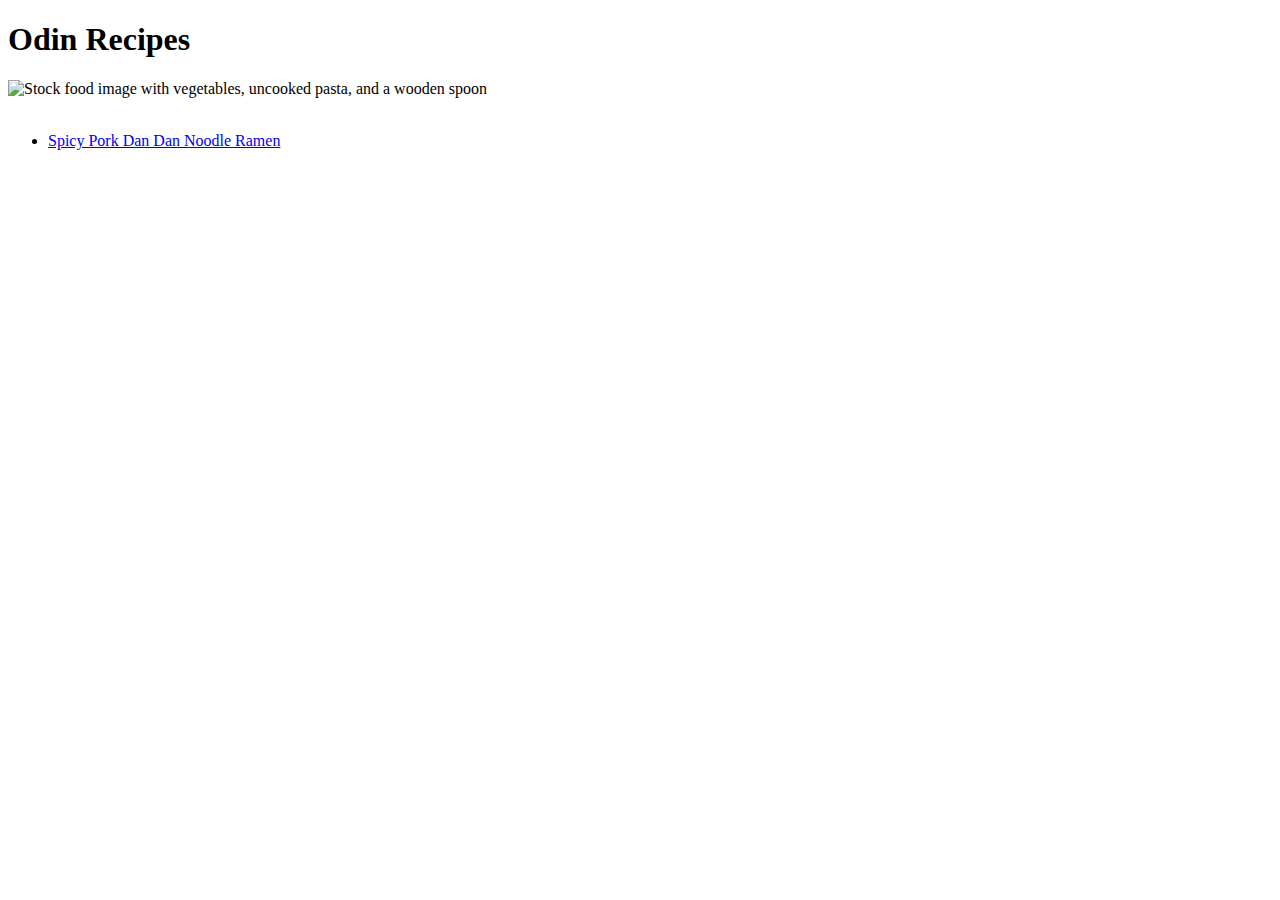
==== index.html @ 6f9c5111 "Add index.html" ====
<!doctype html>

<html lang="en">
  <head>
    <meta charset="UTF-8">
    <title>Odin Recipes</title>
  </head>
  <body>
    <h1>Odin Recipes</h1>
    <img src="./images/general-foods.jpg" alt="Stock food image with
    vegetables, uncooked pasta, and a wooden spoon" height="35%" width="35%"> 
    <br /><br />
    <ul>
      <li><a href="./recipes/spicyporkdandan.html">Spicy Pork Dan Dan Noodle
	  Ramen</a>
    </ul> 
  </body>
</html>
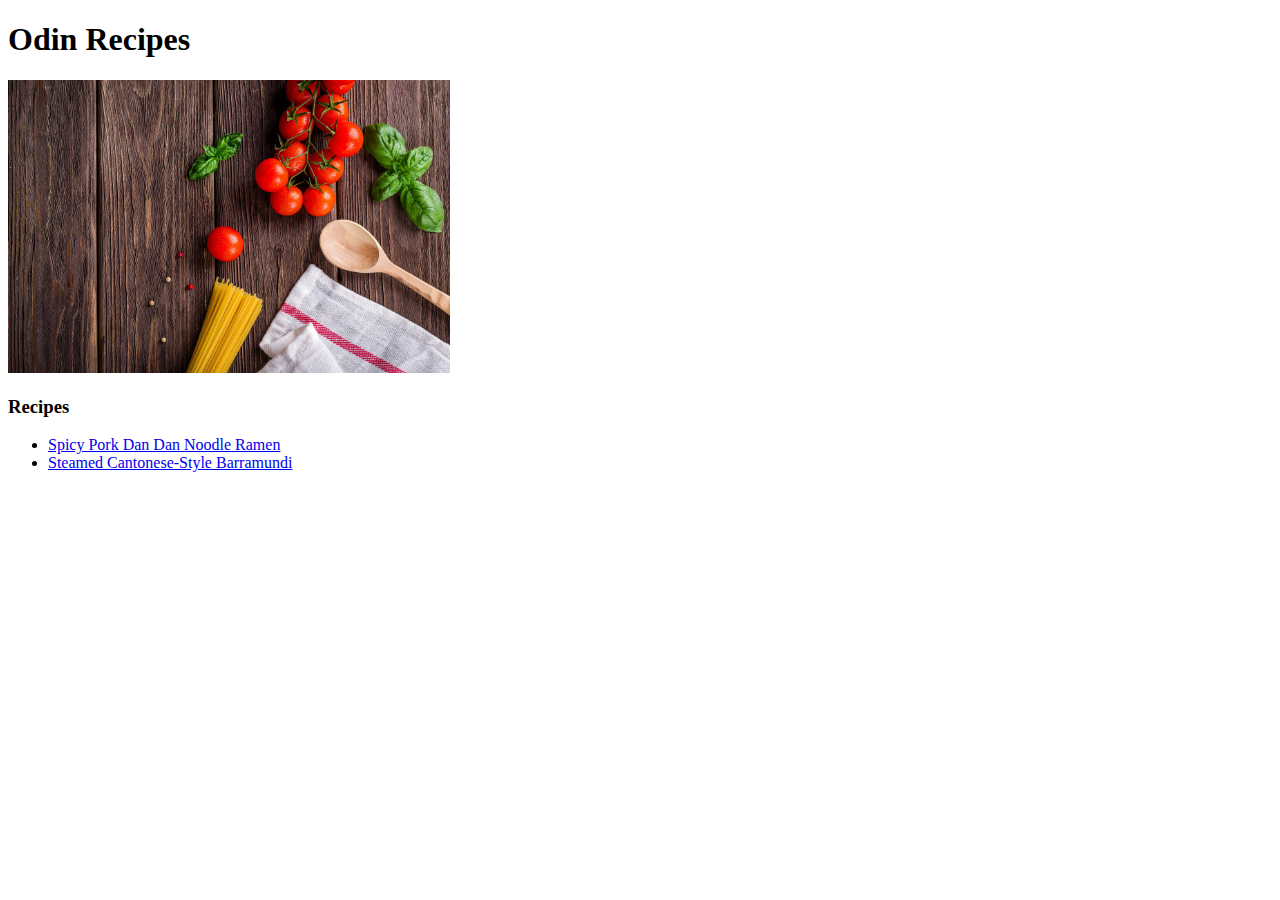
==== commit e3d7183e: "Add second recipe - steamed Cantonese-style barramundi" ====
--- a/index.html
+++ b/index.html
@@ -7,12 +7,14 @@
   </head>
   <body>
     <h1>Odin Recipes</h1>
-    <img src="./images/general-foods.jpg" alt="Stock food image with
-    vegetables, uncooked pasta, and a wooden spoon" height="35%" width="35%"> 
-    <br /><br />
+    <img src="./images/general-foods.jpg" alt="Stock food image with vegetables, uncooked pasta, and a wooden spoon" height="35%" width="35%"> 
+    <br />
+    <h3>Recipes</h3>
     <ul>
       <li><a href="./recipes/spicyporkdandan.html">Spicy Pork Dan Dan Noodle
 	  Ramen</a>
-    </ul> 
+      <li><a href="./recipes/cantonesebarramundi.html">Steamed Cantonese-Style
+	  Barramundi</a>
+    </ul>
   </body>
 </html>
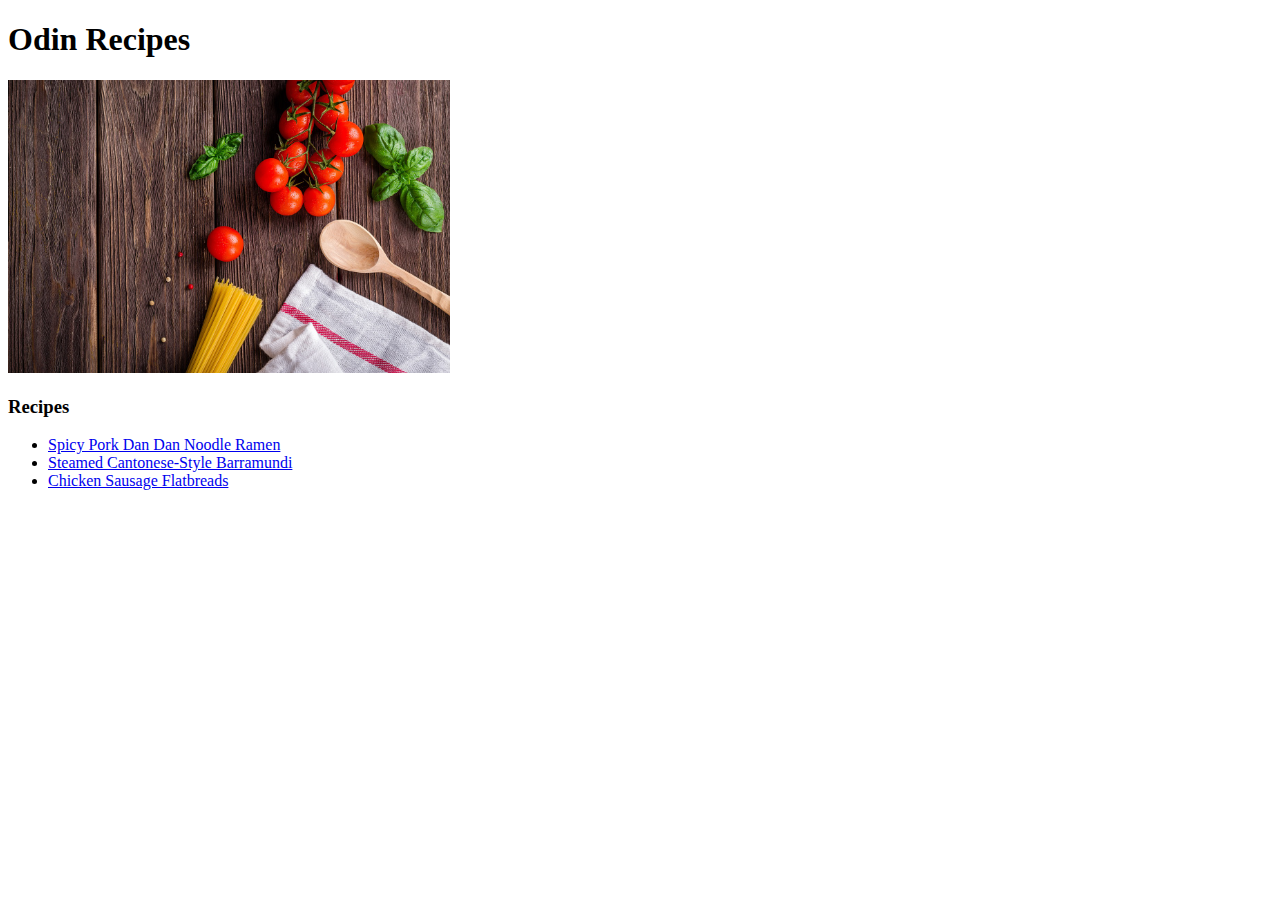
==== commit cc16d65e: "Add third recipe - chicken sausage flatbreads" ====
--- a/index.html
+++ b/index.html
@@ -3,6 +3,8 @@
 <html lang="en">
   <head>
     <meta charset="UTF-8">
+    <meta http-equiv="X-UA-Compatible" content="IE=edge">
+    <meta name="viewport" content="width=device-width, initial-scale=1.0">
     <title>Odin Recipes</title>
   </head>
   <body>
@@ -11,10 +13,9 @@
     <br />
     <h3>Recipes</h3>
     <ul>
-      <li><a href="./recipes/spicyporkdandan.html">Spicy Pork Dan Dan Noodle
-	  Ramen</a>
-      <li><a href="./recipes/cantonesebarramundi.html">Steamed Cantonese-Style
-	  Barramundi</a>
+      <li><a href="./recipes/spicyporkdandan.html">Spicy Pork Dan Dan Noodle Ramen</a>
+      <li><a href="./recipes/cantonesebarramundi.html">Steamed Cantonese-Style Barramundi</a>
+      <li><a href="./recipes/chickensausageflatbreads.html">Chicken Sausage Flatbreads</a>
     </ul>
   </body>
 </html>
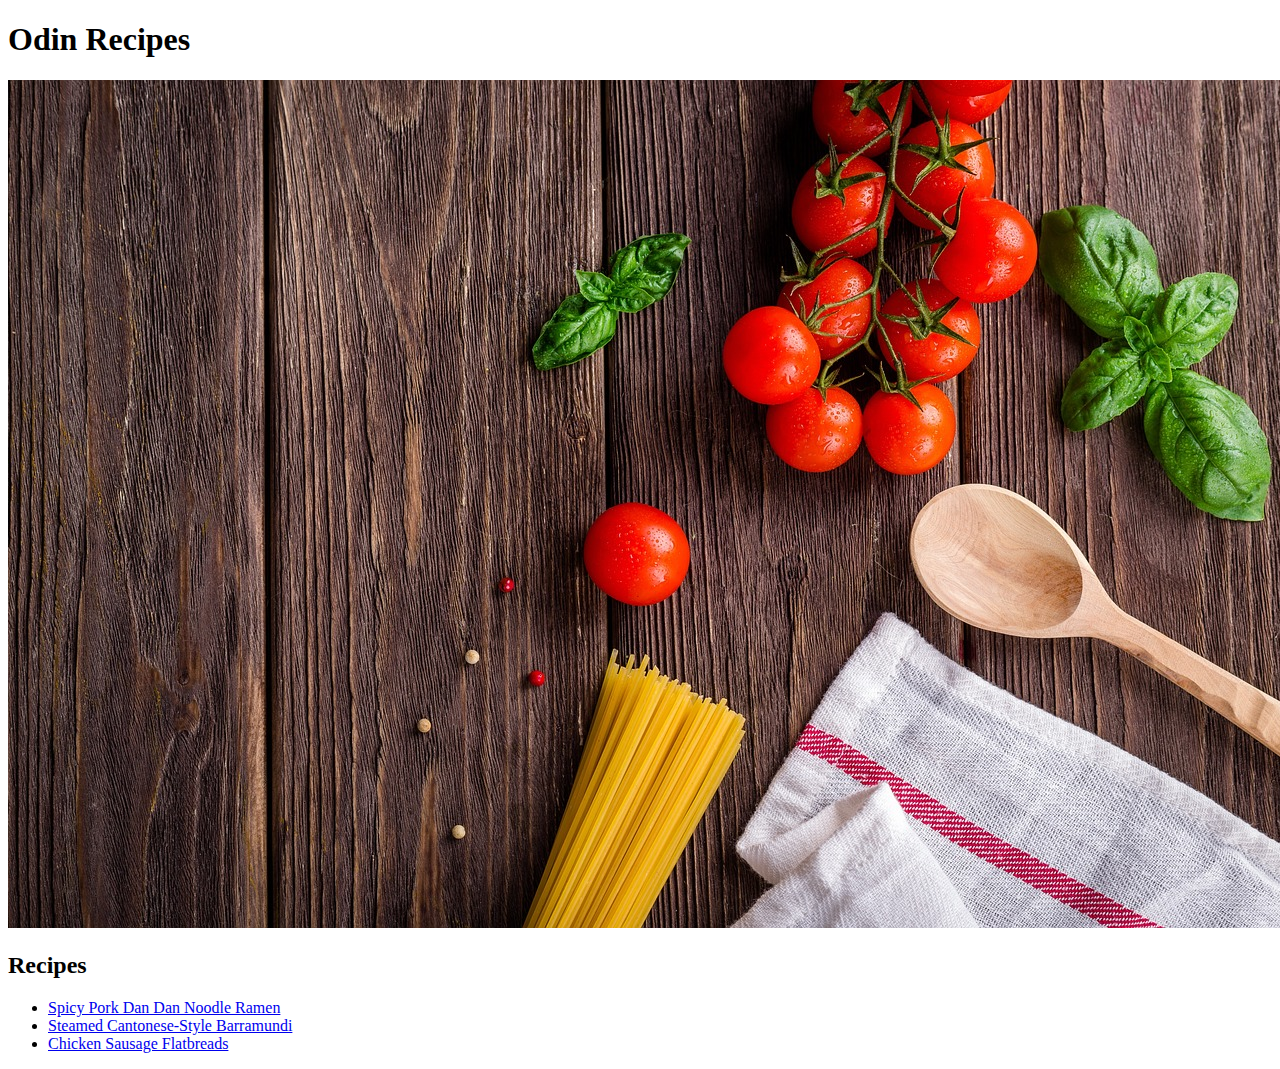
==== commit 0e76457c: "Reformat HTML to prepare to add CSS" ====
--- a/index.html
+++ b/index.html
@@ -5,17 +5,21 @@
     <meta charset="UTF-8">
     <meta http-equiv="X-UA-Compatible" content="IE=edge">
     <meta name="viewport" content="width=device-width, initial-scale=1.0">
+    <link rel="stylesheet" href="./css/styles.css">
     <title>Odin Recipes</title>
   </head>
   <body>
-    <h1>Odin Recipes</h1>
-    <img src="./images/general-foods.jpg" alt="Stock food image with vegetables, uncooked pasta, and a wooden spoon" height="35%" width="35%"> 
-    <br />
-    <h3>Recipes</h3>
-    <ul>
-      <li><a href="./recipes/spicyporkdandan.html">Spicy Pork Dan Dan Noodle Ramen</a>
-      <li><a href="./recipes/cantonesebarramundi.html">Steamed Cantonese-Style Barramundi</a>
-      <li><a href="./recipes/chickensausageflatbreads.html">Chicken Sausage Flatbreads</a>
-    </ul>
+    <div class="title-container">
+      <h1 class="title header">Odin Recipes</h1>
+      <img class="title-image" src="./images/general-foods.jpg" alt="Stock food image with vegetables, uncooked pasta, and a wooden spoon">
+    </div>
+    <div class="subsection-container">
+      <h2 class="section-title header">Recipes</h2>
+      <ul class="list">
+	<li><a href="./recipes/spicyporkdandan.html">Spicy Pork Dan Dan Noodle Ramen</a>
+	<li><a href="./recipes/cantonesebarramundi.html">Steamed Cantonese-Style Barramundi</a>
+	<li><a href="./recipes/chickensausageflatbreads.html">Chicken Sausage Flatbreads</a>
+      </ul>
+    </div>
   </body>
 </html>
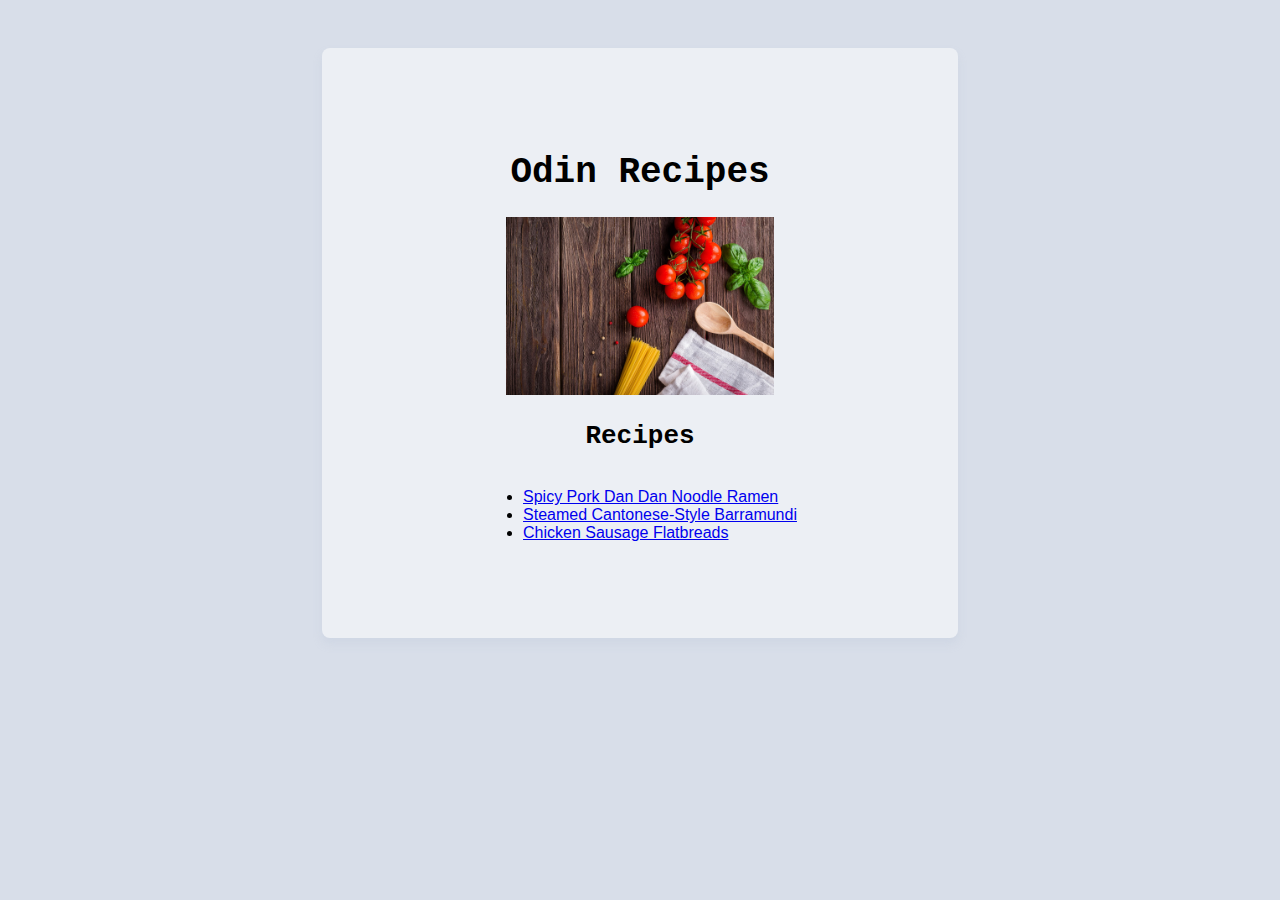
==== commit f93e85c3: "Redesign the CSS of all pages" ====
--- a/index.html
+++ b/index.html
@@ -5,21 +5,23 @@
     <meta charset="UTF-8">
     <meta http-equiv="X-UA-Compatible" content="IE=edge">
     <meta name="viewport" content="width=device-width, initial-scale=1.0">
-    <link rel="stylesheet" href="./css/styles.css">
+    <link rel="stylesheet" href="./css/index-styles.css">
     <title>Odin Recipes</title>
   </head>
   <body>
-    <div class="title-container">
-      <h1 class="title header">Odin Recipes</h1>
-      <img class="title-image" src="./images/general-foods.jpg" alt="Stock food image with vegetables, uncooked pasta, and a wooden spoon">
-    </div>
-    <div class="subsection-container">
-      <h2 class="section-title header">Recipes</h2>
-      <ul class="list">
-	<li><a href="./recipes/spicyporkdandan.html">Spicy Pork Dan Dan Noodle Ramen</a>
-	<li><a href="./recipes/cantonesebarramundi.html">Steamed Cantonese-Style Barramundi</a>
-	<li><a href="./recipes/chickensausageflatbreads.html">Chicken Sausage Flatbreads</a>
-      </ul>
+    <div class="main-container">
+      <div class="title-container">
+	<h1 class="title header">Odin Recipes</h1>
+	<img class="title-image" src="./images/general-foods.jpg" alt="Stock food image with vegetables, uncooked pasta, and a wooden spoon">
+      </div>
+      <div class="subsection-container">
+	<h2 class="section-title header">Recipes</h2>
+	<ul class="list">
+	  <li><a href="./recipes/spicyporkdandan.html">Spicy Pork Dan Dan Noodle Ramen</a>
+	  <li><a href="./recipes/cantonesebarramundi.html">Steamed Cantonese-Style Barramundi</a>
+	  <li><a href="./recipes/chickensausageflatbreads.html">Chicken Sausage Flatbreads</a>
+	</ul>
+      </div>
     </div>
   </body>
 </html>
--- a/css/index-styles.css
+++ b/css/index-styles.css
@@ -0,0 +1,44 @@
+/* index-styles.css */
+
+body {
+    background-color: #d8dee9;
+}
+
+.main-container {
+    background-color: #eceff4;
+    margin: 3em auto;
+    max-width: 25%;
+    padding: 5em 10em;
+    border-radius: 8px;
+    box-shadow: rgba(184, 194, 215, 0.25) 0px 6px 8px;
+}
+
+.title-container,
+.subsection-container {
+    font-family: Helvetica, Verdana, sans-serif;
+    margin: 0px auto;
+    text-align: center;
+}
+
+.header {
+    font-family: "Courier New", Monaco, Monospace;
+    font-weight: bold;
+}
+
+.title {
+    font-size: 36px;
+}
+
+.section-title {
+    font-size: 26px;
+}
+
+.list {
+    display: inline-block;
+    text-align: left;
+}
+
+.title-image {
+    height: auto;
+    width: 85%;
+}
